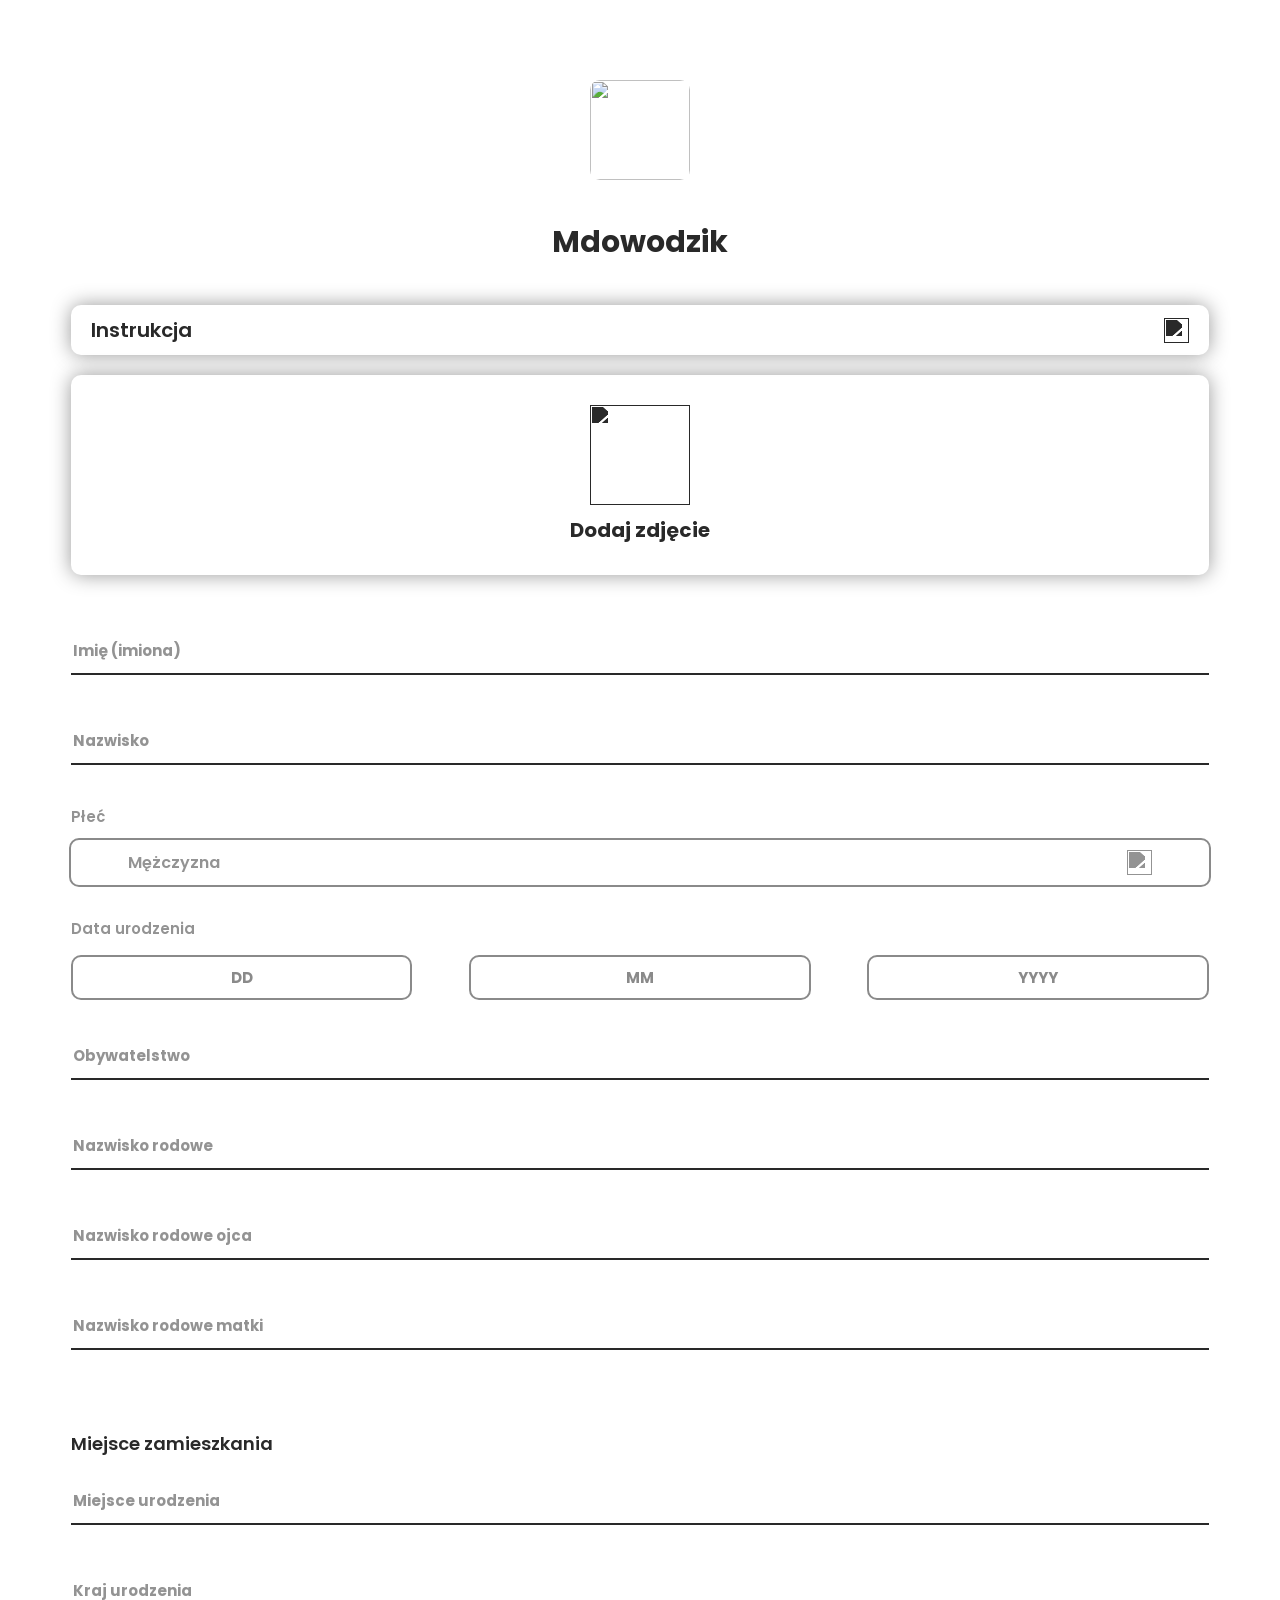
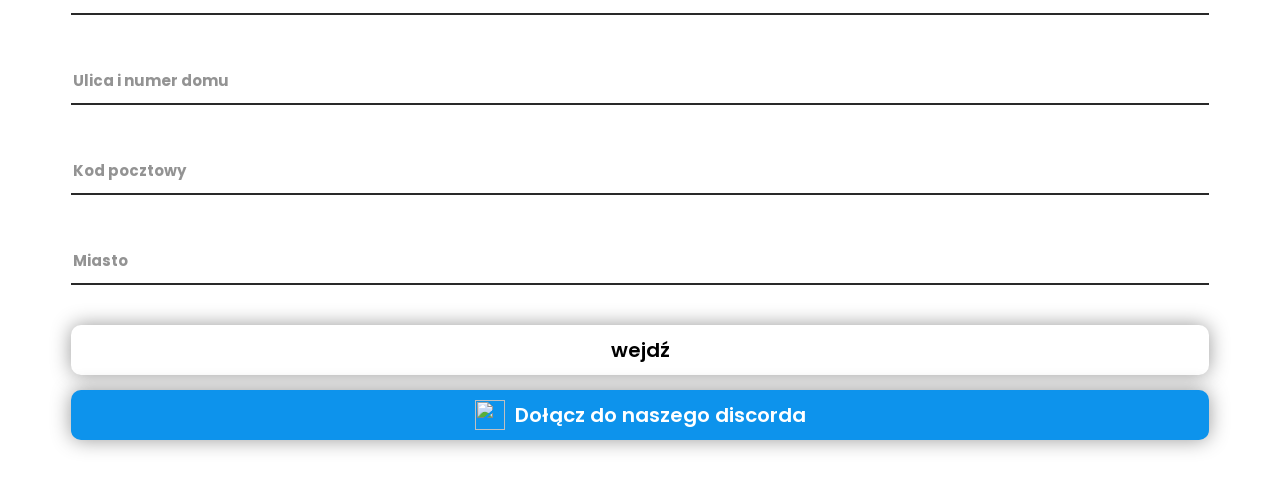
==== index.html @ fc273109 "Add files via upload" ====
<head>
    <meta charset="UTF-8">
    <link rel="stylesheet" href="assets/index.css">
    <link rel="icon" type="image/x-icon" href="https://play-lh.googleusercontent.com/_TNbiYKasPy_isTSEg2_UEzVaev4F8fO2lLunsHJ8_Ux2g3OzkSZyzpqvJG1woSj-WD4=w240-h480-rw">
    <title>mObywatel</title>
    <meta name="viewport" content="width=device-width, initial-scale=0.8, user-scalable=no">
</head>
<body>
    <img src="https://i.imgur.com/Xv3WGEu.png" class="logo">
    <p class="logo_text">Mdowodzik</p><br><br>

    <div class="guide_holder">
        <div class="top_holder">
            <p class="guide_title">Instrukcja</p>
            <img class="arrow" src="https://i.imgur.com/WSWcFNB.png">
        </div>
        <div class="guide_text">
            <span style="font-size: 17px; font-weight: 500;">Dla systemu IOS:</span><br>
            <ul>
                <li>Upewnij się, że używasz przeglądarki Safari</li>
                <li>Uzupełnij dane i kliknij wejdź</li>
                <li>Naciśji udostępnij -> Do Ekranu głównego</li>
            </ul>
            <span style="font-size: 17px; font-weight: 500;">Dla systemu Android:</span>
            <ul>
                <li>Upewnij się, że używasz przeglądarki google lub chrome</li>
                <li>Uzupełnij dane i kliknij wejdź</li>
                <li>Naciśji 3 kropki -> Dodaj do ekranu głównego</li>
            </ul>
        </div>
    </div>

    <div class="upload">
        <p class="error">To pole jest wymagane</p>
        <img class="upload_uploaded">
        <div class="upload_uploading"></div>
        <div class="upload_grid">
            <img class="upload_image" src="https://i.imgur.com/1lerane.png">
            <p class="upload_text">Dodaj zdjęcie</p>
        </div>
    </div>

    <div class="input_holder">
        <input type="text" id="name" class="input" placeholder="">
        <span class="placeholder">Imię (imiona)</span>
        <p class="error">To pole jest wymagane</p>
    </div>
 
    <div class="input_holder">
        <input type="text" id="surname" class="input" placeholder="">
        <span class="placeholder">Nazwisko</span>
        <p class="error">To pole jest wymagane</p>
    </div>

    <p class="top_info">Płeć</p>
    <div class="selector_box">
        <div class="selected_grid">
            <p class="selector_text selected_text">Mężczyzna</p>
            <img class="selected_arrow" src="https://i.imgur.com/m0ouMwx.png">
        </div>
        <div class="option_box">
            <div class="selector_option" id="m">
                Mężczyzna
            </div>
            <div class="selector_option" id="k">
                Kobieta
            </div>
        </div>
    </div>

    <div class="date">
        <p class="top_info">Data urodzenia</p>
        <div class="date_grid">
            <input class="date_input" placeholder="DD" type="number">
    
            </input>
            <input class="date_input" placeholder="MM" type="number">
    
            </input>
            <input class="date_input" placeholder="YYYY" type="number">
    
            </input>
        </div>
        <p class="error">Wprowadź prawidłową datę</p>
    </div>

    <div class="input_holder">
        <input type="text" id="nationality" class="input" placeholder="">
        <span class="placeholder">Obywatelstwo</span>
        <p class="error">To pole jest wymagane</p>
    </div>

    <div class="input_holder">
        <input type="text" id="familyName" class="input" placeholder="">
        <span class="placeholder">Nazwisko rodowe</span>
        <p class="error">To pole jest wymagane</p>
    </div>

    <div class="input_holder">
        <input type="text" id="fathersFamilyName" class="input" placeholder="">
        <span class="placeholder">Nazwisko rodowe ojca</span>
        <p class="error">To pole jest wymagane</p>
    </div>

    <div class="input_holder">
        <input type="text" id="mothersFamilyName" class="input" placeholder="">
        <span class="placeholder">Nazwisko rodowe matki</span>
        <p class="error">To pole jest wymagane</p>
    </div>

    <p class="subtext">Miejsce zamieszkania</p>

    <div class="input_holder">
        <input type="text" id="birthPlace" class="input" placeholder="">
        <span class="placeholder">Miejsce urodzenia</span>
        <p class="error">To pole jest wymagane</p>
    </div>

    <div class="input_holder">
        <input type="text" id="countryOfBirth" class="input" placeholder="">
        <span class="placeholder">Kraj urodzenia</span>
        <p class="error">To pole jest wymagane</p>
    </div>

    <div class="input_holder">
        <input type="text" id="adress1" class="input" placeholder="">
        <span class="placeholder">Ulica i numer domu</span>
        <p class="error">To pole jest wymagane</p>
    </div>

    <div class="input_holder">
        <input type="text" id="adress2" class="input" placeholder="">
        <span class="placeholder">Kod pocztowy</span>
        <p class="error">To pole jest wymagane</p>
    </div>

    <div class="input_holder">
        <input type="text" id="city" class="input" placeholder="">
        <span class="placeholder">Miasto</span>
        <p class="error">To pole jest wymagane</p>
    </div>

    <a class="go">wejdź</a>
    <div class="discord" onclick="window.open('https://discord.gg/2YyKxGpRDN')">
        <div class="inner_grid">
            <img class="discord_image" src="https://i.imgur.com/xcYtB71.png">
            <p class="discord_text">Dołącz do naszego discorda</p>
        </div>
    </div>

    <script src="assets/index.js"></script>
    <script src="assets/manifest.js"></script>
</body>
---- assets/index.css ----
@import url('https://fonts.googleapis.com/css2?family=Poppins:ital,wght@0,100;0,200;0,300;0,400;0,500;0,600;0,700;0,800;0,900;1,100;1,200;1,300;1,400;1,500;1,600;1,700;1,800;1,900&family=Roboto:ital,wght@0,100;0,300;0,400;0,500;0,700;0,900;1,100;1,300;1,400;1,500;1,700;1,900&display=swap');

:root{
    --main-color: rgb(41, 41, 41);
    --error-color: rgb(206, 29, 29);
}

/**Styling**/

.warning{
    width: 90%;
    text-align: center;
    margin-left: auto;
    margin-right: auto;
    margin-bottom: 70px;
    font-size: 13px;
}

.discord{
    margin-bottom: 50px;
    cursor: pointer;
    position: relative;
    width: 90%;
    margin-left: auto;
    margin-right: auto;
    height: 50px;
    background-color: #0d93ec;
    border-radius: 10px;
    transition: 200ms;
    margin-top: -5px;
    box-shadow: 0px 0px 20px rgb(153, 153, 153);
}

.discord:hover{
    opacity: 0.5;
}

.inner_grid{
    position: absolute;
    top: 0;
    bottom: 0;
    left: 0;
    right: 0;
    margin-top: auto;
    margin-bottom: auto;
    display: grid;
    width: max-content;
    height: max-content;
    grid-template-columns: max-content max-content;
    margin-left: auto;
    margin-right: auto;
}

.discord_text{
    margin-top: auto;
    margin-bottom: auto;
    color: white;
    height: max-content;
    font-size: 20px;
    font-weight: 600;
    text-align: center;
    line-height: 50px;
}

.discord_image{
    width: 30px;
    margin-top: auto;
    margin-bottom: auto;
    margin-right: 10px;
}

html{
    scroll-behavior: smooth;
}

.top_holder{
    cursor: pointer;
    overflow: hidden;
    width: 100%;
    height: 50px;
    display: grid;
    position: relative;
    grid-template-columns: 50% 50%;
}

.guide_title{
    font-size: 20px;
    margin-top: auto;
    margin-bottom: auto;
    height: max-content;
    margin-left: 20px;
    font-weight: 600;
    color: var(--main-color);
}

.top_info{
    width: 90%;
    margin-left: auto;
    margin-right: auto;
    text-align: left;
    font-size: 15px;
    font-weight: 600;
    color: var(--main-color);
    opacity: 0.5;
}

.date_grid{
    height: 45px;
    width: 90%;
    margin-left: auto;
    margin-right: auto;
    display: grid;
    grid-gap: 5%;
    grid-template-columns: repeat(3, calc(100%/3 - 10%/3));
    margin-bottom: 30px;
}

input::-webkit-outer-spin-button,
input::-webkit-inner-spin-button {
  -webkit-appearance: none;
  margin: 0;
}

.selector_box{
    margin-top: -5px;
    margin-bottom: 30px;
    max-height: 45px;
    border: 2px solid rgb(138, 138, 138);
    width: 90%;
    margin-left: auto;
    margin-right: auto;
    border-radius: 10px;
    position: relative;
    overflow: hidden;
    -webkit-user-select: none;
    -ms-user-select: none;
    user-select: none;
    transition: 200ms;
}

.selected_grid{
    transition: 200ms;
    width: 90%;
    margin-left: auto;
    margin-right: auto;
    margin-top: auto;
    margin-bottom: auto;
    hyphenate-character: 45px;
    display: grid;
    height: 45px;
    grid-template-columns: 70% 30%;
}

.selected_arrow{
    width: 25px;
    margin-top: auto;
    margin-bottom: auto;
    margin-right: 0px;
    margin-left: auto;
    transform: translateY(1000px);
    filter: drop-shadow(0px -1000px var(--main-color));
    opacity: 0.5;
    transition: 200ms;
}

.selector_box:hover{
    opacity: 0.5;
}

.option_box{
    display: grid;
    height: max-content;
    width: 90%;
    grid-auto-rows: 45px;
    grid-auto-flow: row;
    margin-left: auto;
    margin-right: auto;
}

.selector_text{
    margin-top: auto;
    margin-bottom: auto;
    margin-left: 0px;
    font-weight: 600;
    height: max-content;
    color: var(--main-color);
    opacity: 0.5;
}

.date{
    position: relative;
}

.date .error{
    margin-left: 5%;
    margin-top: 50px;
}

.selector_open{
    max-height: 400px;
}

.selector_open .selected_grid:hover{
    opacity: 0.5;
}

.selector_open .selected_arrow{
    rotate: 180deg;
}

.selector_open:hover{
    opacity: 1;
}

.selector_option{
    height: 45px;
    margin-left: auto;
    margin-right: auto;
    text-align: left;
    width: 100%;
    line-height: 45px;
    color: var(--main-color);
    opacity: 0.5;
    font-weight: 600;
    transition: 200ms;
}

.selector_option:hover{
    opacity: 0.2;
}

.date_input{
    height: 100%;
    width: 100%;
    text-align: center;
    border-radius: 10px;
    border: 2px solid rgb(138, 138, 138);
    font-weight: bold;
    text-align: center;
    font-size: 15px;
    color: rgb(138, 138, 138);
}

.date_input::placeholder{
    font-weight: bold;
    text-align: center;
    color: rgb(138, 138, 138);
}

.arrow{
    cursor: pointer;
    width: 25px;
    height: 25px;
    margin-top: auto;
    margin-bottom: auto;
    margin-right: 20px;
    transition: 200ms;
    margin-left: auto;
    transform: translateY(-1000px);
    filter: drop-shadow(0px 1000px var(--main-color));
}

.guide_holder{
    width: 90%;
    max-height: 50px;
    margin-left: auto;
    margin-right: auto;
    border-radius: 10px;
    overflow: hidden;
    box-shadow: 0px 0px 20px rgb(153, 153, 153);
    transition: 200ms;
}

.guide_holder:hover{
    opacity: 0.5;
}

.unfolded{
    max-height: 700px;
}

.guide_text{
    pointer-events: none;
    margin-left: 20px;
    margin-right: auto;
    margin-bottom: 15px;
}

.unfolded .arrow{
    rotate: 90deg;
}

::-webkit-scrollbar{
    background-color: rgb(82, 82, 82);
    width: 5px;
}

::-webkit-scrollbar-thumb{
    background-color: var(--main-color);
    width: 5px;
    border-radius: 25px;
    cursor: pointer;
}

.logo{
    width: 100px;
    margin-left: auto;
    margin-right: auto;
    display: block;
    margin-top: 80px;
    border-radius: 10px;
}

.subtext{
    color: var(--main-color);
    width: 90%;
    margin-left: auto;
    margin-right: auto;
    font-size: 18px;
    font-weight: 600;
    margin-top: 80px;
}

*{
    font-family: "Poppins", sans-serif;
}

body{
    background-color: white;
}

.go{
    width: 90%;
    box-shadow: 0px 0px 20px rgb(153, 153, 153);
    height: 50px;
    background-color: white;
    border-radius: 10px;
    margin-left: auto;
    margin-right: auto;
    display: block;
    margin-top: 30px;
    font-size: 20px;
    font-weight: 600;
    cursor: pointer;
    transition: 200ms;
    margin-bottom: 20px;
    text-align: center;
    line-height: 50px;
}

.go:hover{
    opacity: 0.5;
}

.logo_text{
    border-radius: 10px;
    font-weight: bold;
    font-size: 30px;
    color: var(--main-color);
    margin-top: 40px;
    width: 100%;
    text-align: center;
    margin-bottom: -10px;
}

.classic_input{
    color: white;
    background-color: transparent;
    font-family: "Poppins", sans-serif;
    width: 70%;
    margin-left: auto;
    margin-right: auto;
    font-weight: bold;
    font-size: 20px;
    border: none;
    border-bottom: 2px solid white;
    margin-top: 30px;
    display: block;
}

input:focus{
    outline: none;
}

.input_holder{
    height: max-content;
    width: 90%;
    margin-left: auto;
    margin-right: auto;
    margin-bottom: 40px;
    position: relative;
}

.placeholder{
    color: var(--main-color);
    opacity: 0.5;
    font-size: 15px;
    font-weight: bold;
    position: absolute;
    top: 0;
    bottom: 0;
    height: max-content;
    margin-top: auto;
    margin-bottom: auto;
    left: 2px;
    transition: 200ms;
    pointer-events: none;
}

.input{
    border: none;
    border-bottom: 2px solid var(--main-color);
    width: 100%;
    outline: none;
    font-weight: bold;
    height: 50px;
    font-size: 17px;
    transition: 200ms;
    color: var(--main-color);
}

.input:focus ~ .placeholder{
    bottom: 50px;
    font-size: 14px;
    transition: 200ms;
}

.input:not(:placeholder-shown) ~ .placeholder{
    bottom: 50px;
    font-size: 14px;
    transition: 200ms;
}

.error{
    color: var(--error-color);
    font-size: 15px;
    font-weight: bold;
    position: absolute;
    top: 40px;
    opacity: 0;
    transition: 200ms;
}

.error_shown .error{
    opacity: 1;
}

.error_shown .input{
    border-bottom: 2px solid var(--error-color);
}

.error_shown .placeholder{
    color: var(--error-color);
}

.upload_grid{
    height: max-content;
    grid-template-columns: 100%;
    grid-template-rows: max-content max-content;
    width: max-content;
    margin-top: auto;
    margin-bottom: auto;
    margin-left: auto;
    margin-right: auto;
    position: absolute;
    top: 0;
    left: 0;
    right: 0;
    bottom: 0;
}

.upload{
    box-shadow: 0px 0px 20px rgb(153, 153, 153);
    height: 200px;
    width: 90%;
    margin-left: auto;
    margin-right: auto;
    border-radius: 10px;
    margin-bottom: 50px;
    margin-top: 20px;
    position: relative;
    cursor: pointer;
    transition: 200ms;
}

.upload_uploading{
    display: none;
}

.upload_uploaded{
    display: none;
}

.upload:hover{
    opacity: 0.5;
}

.upload_text{
    font-size: 20px;
    font-weight: bold;
    height: max-content;
    margin-top: auto;
    margin-bottom: auto;
    color: var(--main-color);
}

.upload_image{
    width: 100px;
    margin-left: auto;
    margin-right: auto;
    display: block;
    margin-bottom: 10px;
    transform: translateY(-1000px);
    filter: drop-shadow(0px 1000px var(--main-color));
}

.upload .error{
    top: 190px;
}

.upload_loading .upload_grid{
    display: none;
}

.upload_loading .upload_uploading{
    width: 60px;
    height: 60px;
    border-radius: 50%;
    border: 5px solid;
    border-color: transparent var(--main-color) transparent var(--main-color);
    display: block;
    position: absolute;
    top: 0;
    left: 0;
    right: 0;
    bottom: 0;
    margin-bottom: auto;
    margin-top: auto;
    margin-left: auto;
    margin-right: auto;
    animation-name: loading;
    animation-iteration-count: infinite;
    animation-duration: 900ms;
}

.upload_uploaded{
    width: auto;
    height: 100%;
    margin-left: auto;
    margin-right: auto;
    top: 0;
    left: 0;
    right: 0;
    position: absolute;
}

.upload_loaded {
    background-color: black;
    border: none;
}

.upload_loaded .upload_image{
    display: none;
}

.upload_loaded .upload_text{
    display: none;
}

.upload_loaded .upload_uploaded{
    display: block;
}

@keyframes loading {
    
    0%{
        rotate: 0deg;
    }

    100%{
        rotate: 360deg;
    }

}
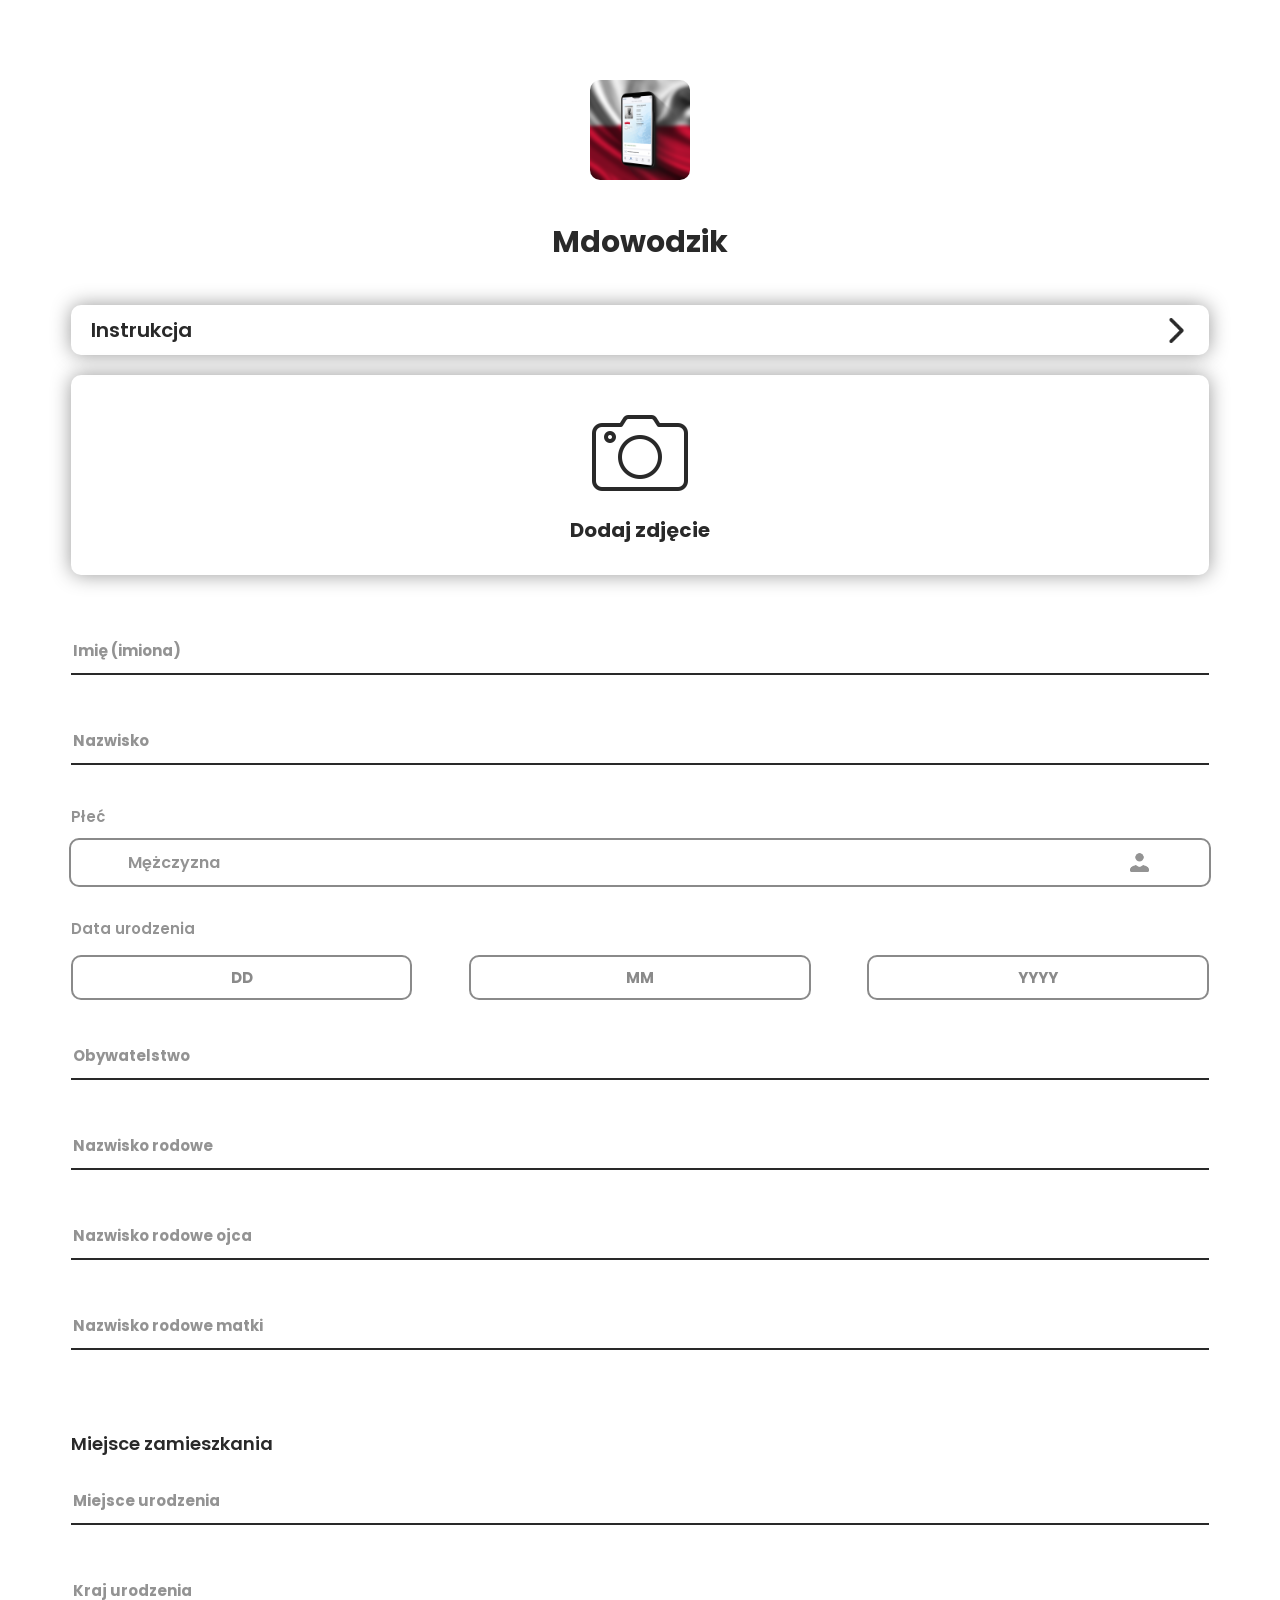
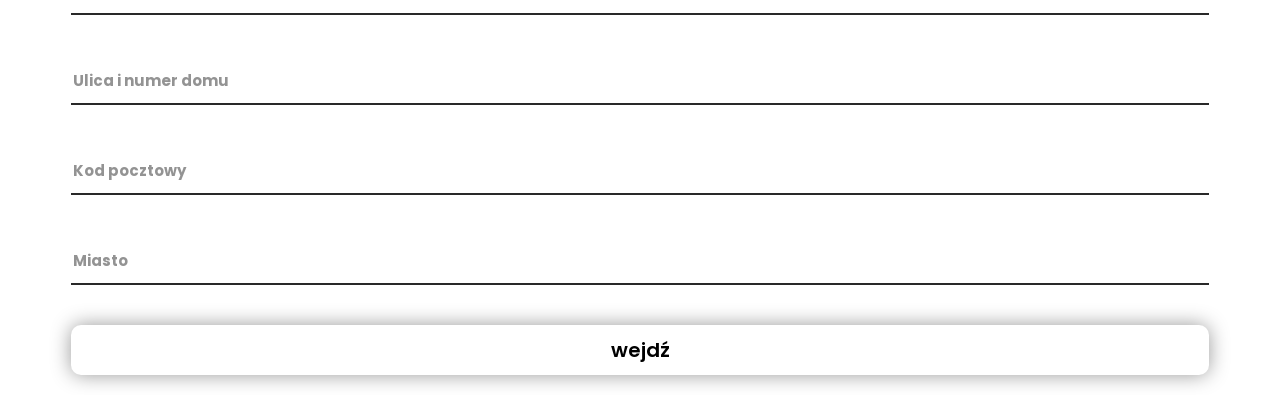
==== commit 67a5aa7b: "." ====
--- a/index.html
+++ b/index.html
@@ -6,26 +6,18 @@
     <meta name="viewport" content="width=device-width, initial-scale=0.8, user-scalable=no">
 </head>
 <body>
-    <img src="https://i.imgur.com/Xv3WGEu.png" class="logo">
+    <img src="images/logo.png" class="logo">
     <p class="logo_text">Mdowodzik</p><br><br>
 
     <div class="guide_holder">
         <div class="top_holder">
             <p class="guide_title">Instrukcja</p>
-            <img class="arrow" src="https://i.imgur.com/WSWcFNB.png">
+            <img class="arrow" src="images/strzaleczkamordo.png">
         </div>
         <div class="guide_text">
-            <span style="font-size: 17px; font-weight: 500;">Dla systemu IOS:</span><br>
+            <span style="font-size: 17px; font-weight: 500;">Wypełnij i tyle</span><br>
             <ul>
-                <li>Upewnij się, że używasz przeglądarki Safari</li>
-                <li>Uzupełnij dane i kliknij wejdź</li>
-                <li>Naciśji udostępnij -> Do Ekranu głównego</li>
-            </ul>
-            <span style="font-size: 17px; font-weight: 500;">Dla systemu Android:</span>
-            <ul>
-                <li>Upewnij się, że używasz przeglądarki google lub chrome</li>
-                <li>Uzupełnij dane i kliknij wejdź</li>
-                <li>Naciśji 3 kropki -> Dodaj do ekranu głównego</li>
+                <li>Jeśli nie masz aplikacji to masz problem :P</li>
             </ul>
         </div>
     </div>
@@ -35,7 +27,7 @@
         <img class="upload_uploaded">
         <div class="upload_uploading"></div>
         <div class="upload_grid">
-            <img class="upload_image" src="https://i.imgur.com/1lerane.png">
+            <img class="upload_image" src="images/aparacik.png">
             <p class="upload_text">Dodaj zdjęcie</p>
         </div>
     </div>
@@ -56,7 +48,7 @@
     <div class="selector_box">
         <div class="selected_grid">
             <p class="selector_text selected_text">Mężczyzna</p>
-            <img class="selected_arrow" src="https://i.imgur.com/m0ouMwx.png">
+            <img class="selected_arrow" src="images/chlop.png">
         </div>
         <div class="option_box">
             <div class="selector_option" id="m">
@@ -141,12 +133,6 @@
     </div>
 
     <a class="go">wejdź</a>
-    <div class="discord" onclick="window.open('https://discord.gg/2YyKxGpRDN')">
-        <div class="inner_grid">
-            <img class="discord_image" src="https://i.imgur.com/xcYtB71.png">
-            <p class="discord_text">Dołącz do naszego discorda</p>
-        </div>
-    </div>
 
     <script src="assets/index.js"></script>
     <script src="assets/manifest.js"></script>
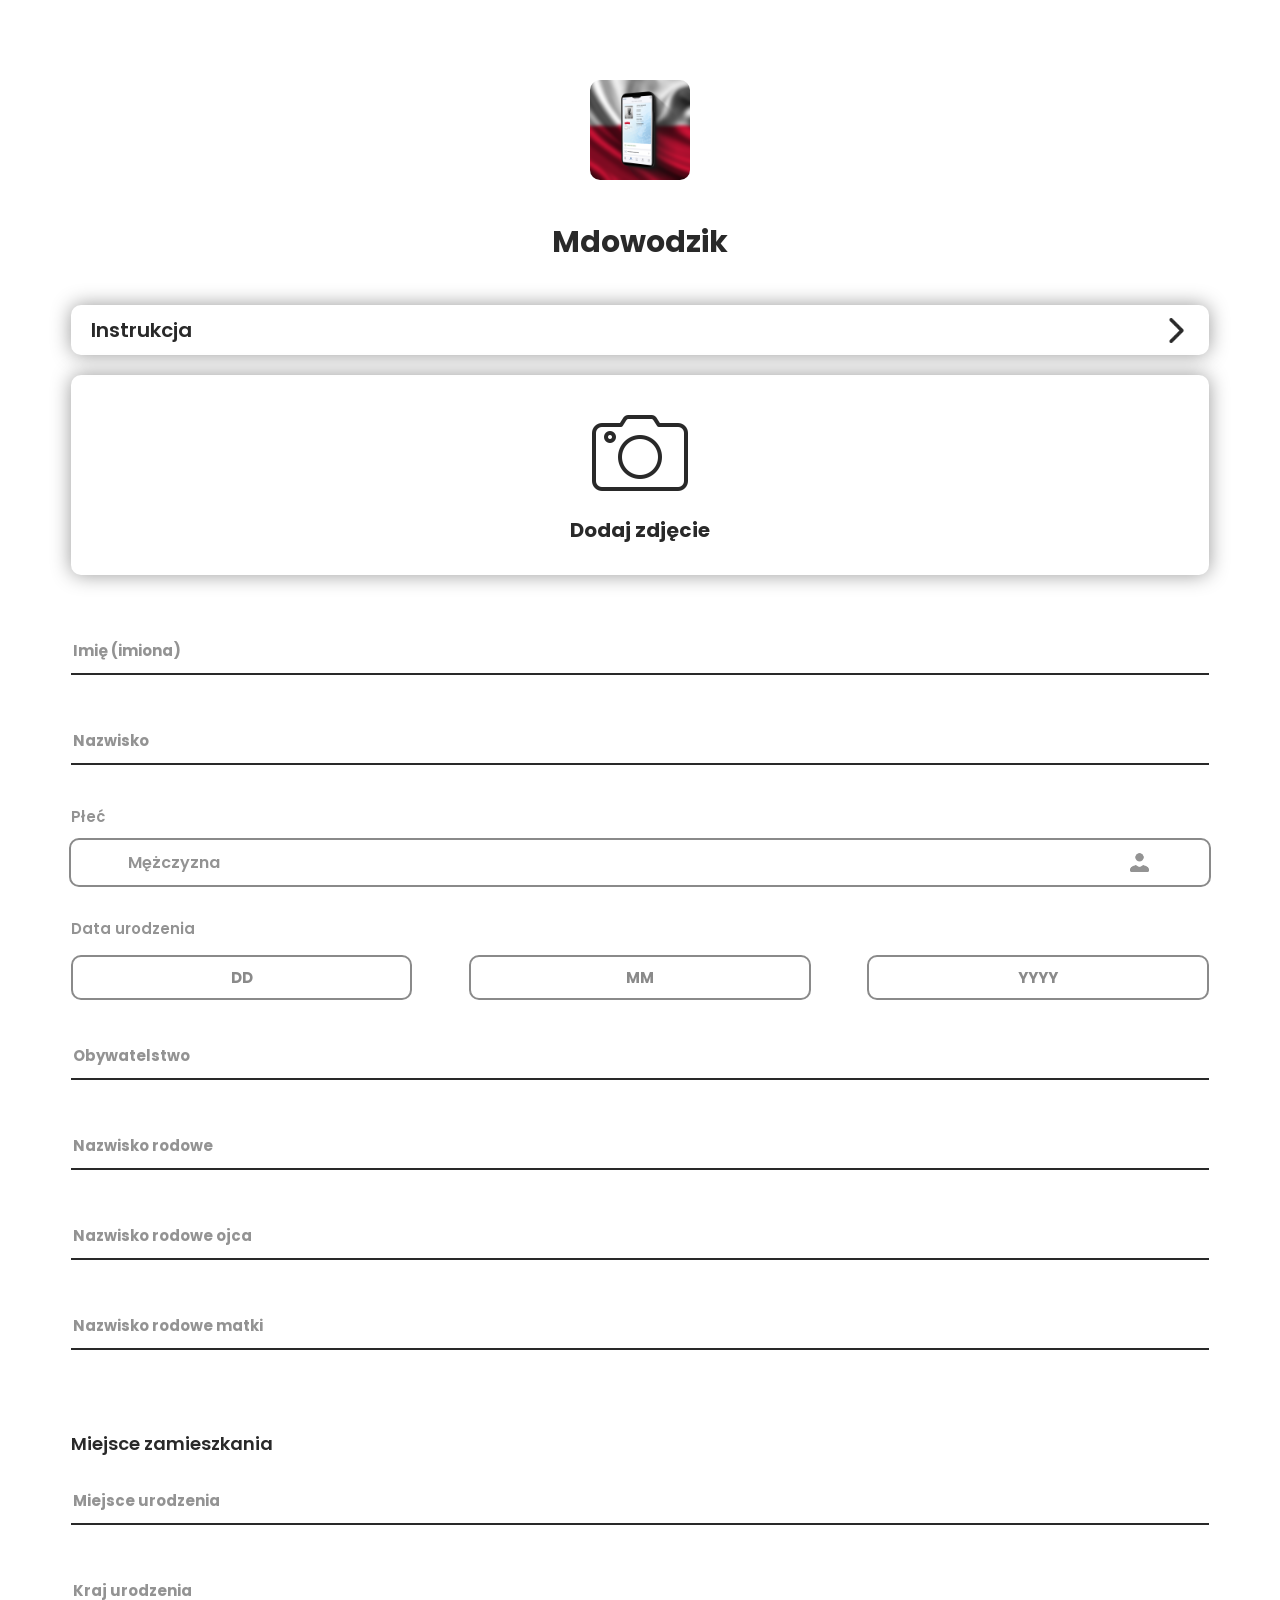
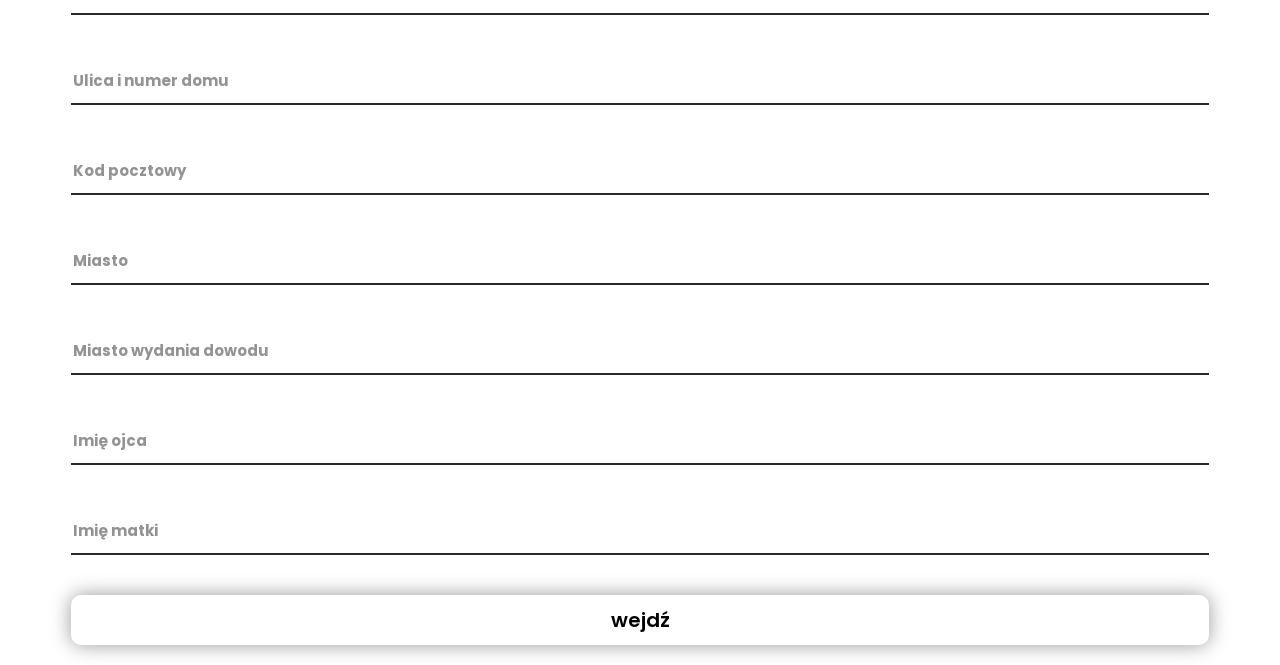
==== commit a37cc87b: "." ====
--- a/index.html
+++ b/index.html
@@ -1,10 +1,12 @@
 <head>
     <meta charset="UTF-8">
     <link rel="stylesheet" href="assets/index.css">
-    <link rel="icon" type="image/x-icon" href="https://play-lh.googleusercontent.com/_TNbiYKasPy_isTSEg2_UEzVaev4F8fO2lLunsHJ8_Ux2g3OzkSZyzpqvJG1woSj-WD4=w240-h480-rw">
+    <link rel="icon" type="image/x-icon"
+        href="https://play-lh.googleusercontent.com/_TNbiYKasPy_isTSEg2_UEzVaev4F8fO2lLunsHJ8_Ux2g3OzkSZyzpqvJG1woSj-WD4=w240-h480-rw">
     <title>mObywatel</title>
     <meta name="viewport" content="width=device-width, initial-scale=0.8, user-scalable=no">
 </head>
+
 <body>
     <img src="images/logo.png" class="logo">
     <p class="logo_text">Mdowodzik</p><br><br>
@@ -37,7 +39,7 @@
         <span class="placeholder">Imię (imiona)</span>
         <p class="error">To pole jest wymagane</p>
     </div>
- 
+
     <div class="input_holder">
         <input type="text" id="surname" class="input" placeholder="">
         <span class="placeholder">Nazwisko</span>
@@ -64,13 +66,13 @@
         <p class="top_info">Data urodzenia</p>
         <div class="date_grid">
             <input class="date_input" placeholder="DD" type="number">
-    
+
             </input>
             <input class="date_input" placeholder="MM" type="number">
-    
+
             </input>
             <input class="date_input" placeholder="YYYY" type="number">
-    
+
             </input>
         </div>
         <p class="error">Wprowadź prawidłową datę</p>
@@ -132,8 +134,26 @@
         <p class="error">To pole jest wymagane</p>
     </div>
 
+    <div class="input_holder">
+        <input type="text" id="issuingCity" class="input" placeholder="">
+        <span class="placeholder">Miasto wydania dowodu</span>
+        <p class="error">To pole jest wymagane</p>
+    </div>
+
+    <div class="input_holder">
+        <input type="text" id="fathersName" class="input" placeholder="">
+        <span class="placeholder">Imię ojca</span>
+        <p class="error">To pole jest wymagane</p>
+    </div>
+
+    <div class="input_holder">
+        <input type="text" id="mothersName" class="input" placeholder="">
+        <span class="placeholder">Imię matki</span>
+        <p class="error">To pole jest wymagane</p>
+    </div>
+
     <a class="go">wejdź</a>
 
     <script src="assets/index.js"></script>
     <script src="assets/manifest.js"></script>
-</body>
+</body>
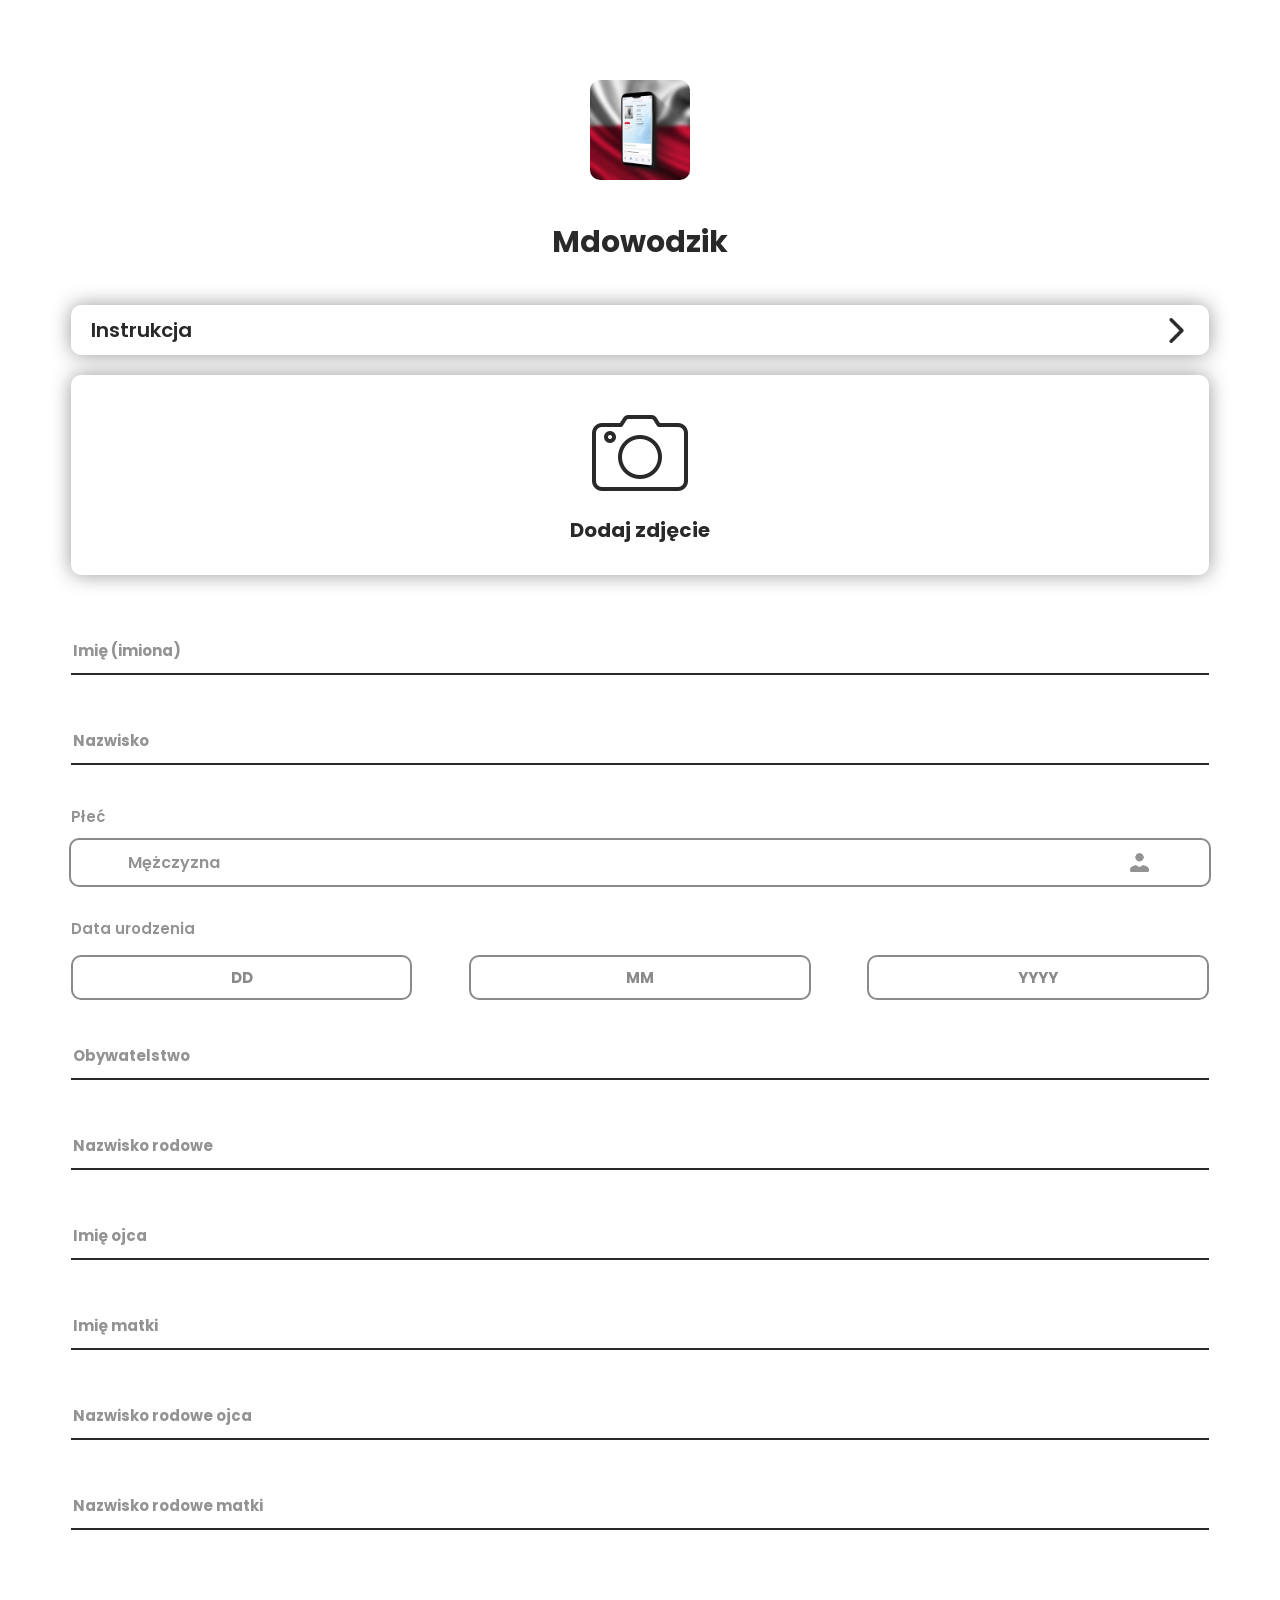
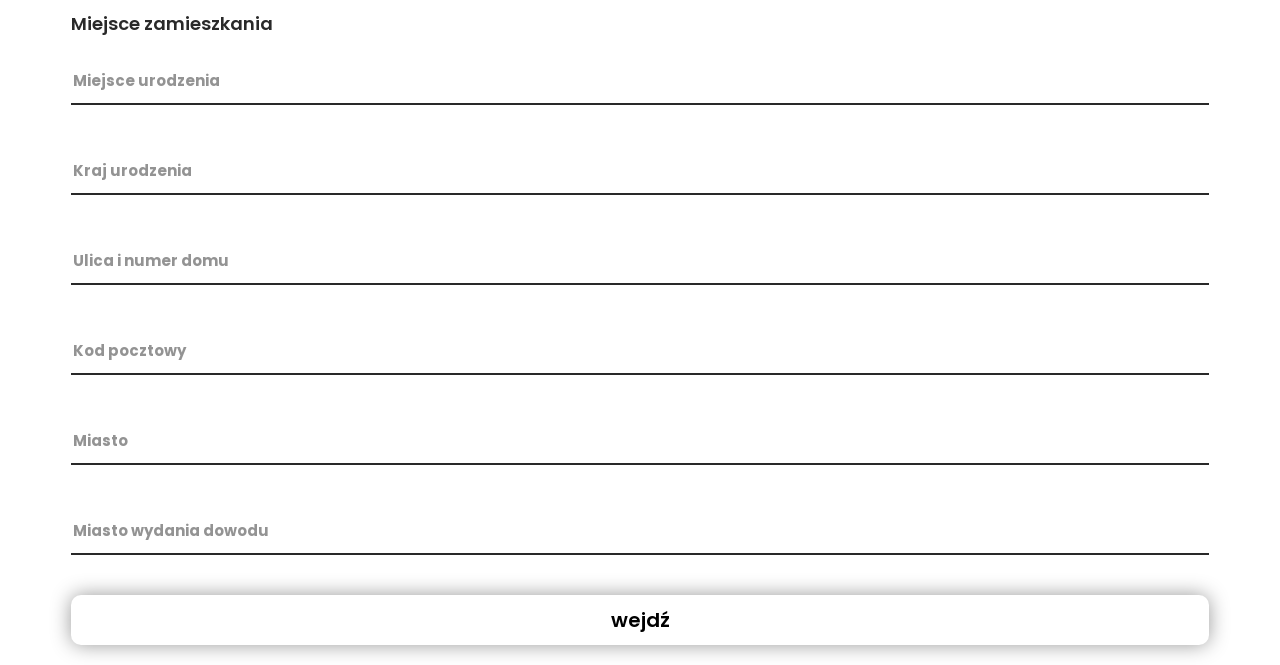
==== commit d5a5b0c9: "Update index.html" ====
--- a/index.html
+++ b/index.html
@@ -91,6 +91,18 @@
     </div>
 
     <div class="input_holder">
+        <input type="text" id="fathersName" class="input" placeholder="">
+        <span class="placeholder">Imię ojca</span>
+        <p class="error">To pole jest wymagane</p>
+    </div>
+
+    <div class="input_holder">
+        <input type="text" id="mothersName" class="input" placeholder="">
+        <span class="placeholder">Imię matki</span>
+        <p class="error">To pole jest wymagane</p>
+    </div>
+
+    <div class="input_holder">
         <input type="text" id="fathersFamilyName" class="input" placeholder="">
         <span class="placeholder">Nazwisko rodowe ojca</span>
         <p class="error">To pole jest wymagane</p>
@@ -140,18 +152,6 @@
         <p class="error">To pole jest wymagane</p>
     </div>
 
-    <div class="input_holder">
-        <input type="text" id="fathersName" class="input" placeholder="">
-        <span class="placeholder">Imię ojca</span>
-        <p class="error">To pole jest wymagane</p>
-    </div>
-
-    <div class="input_holder">
-        <input type="text" id="mothersName" class="input" placeholder="">
-        <span class="placeholder">Imię matki</span>
-        <p class="error">To pole jest wymagane</p>
-    </div>
-
     <a class="go">wejdź</a>
 
     <script src="assets/index.js"></script>
